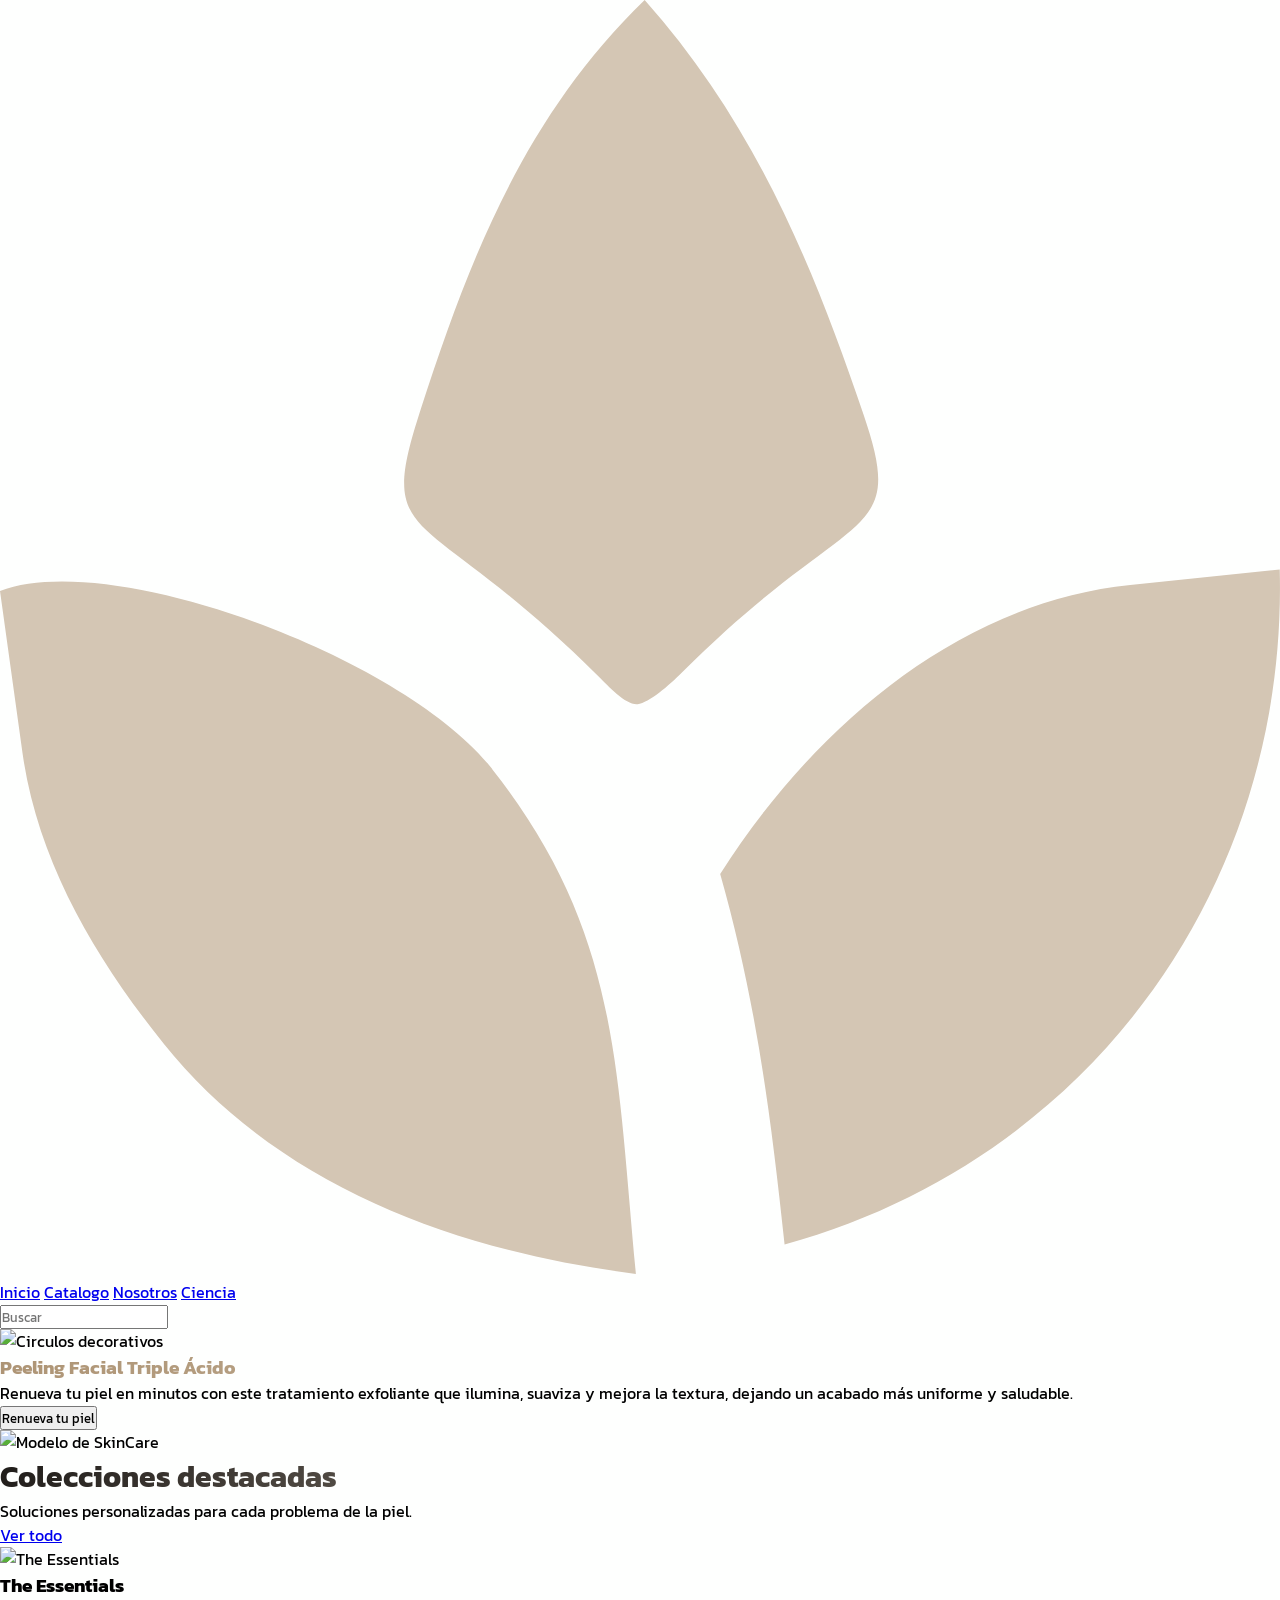
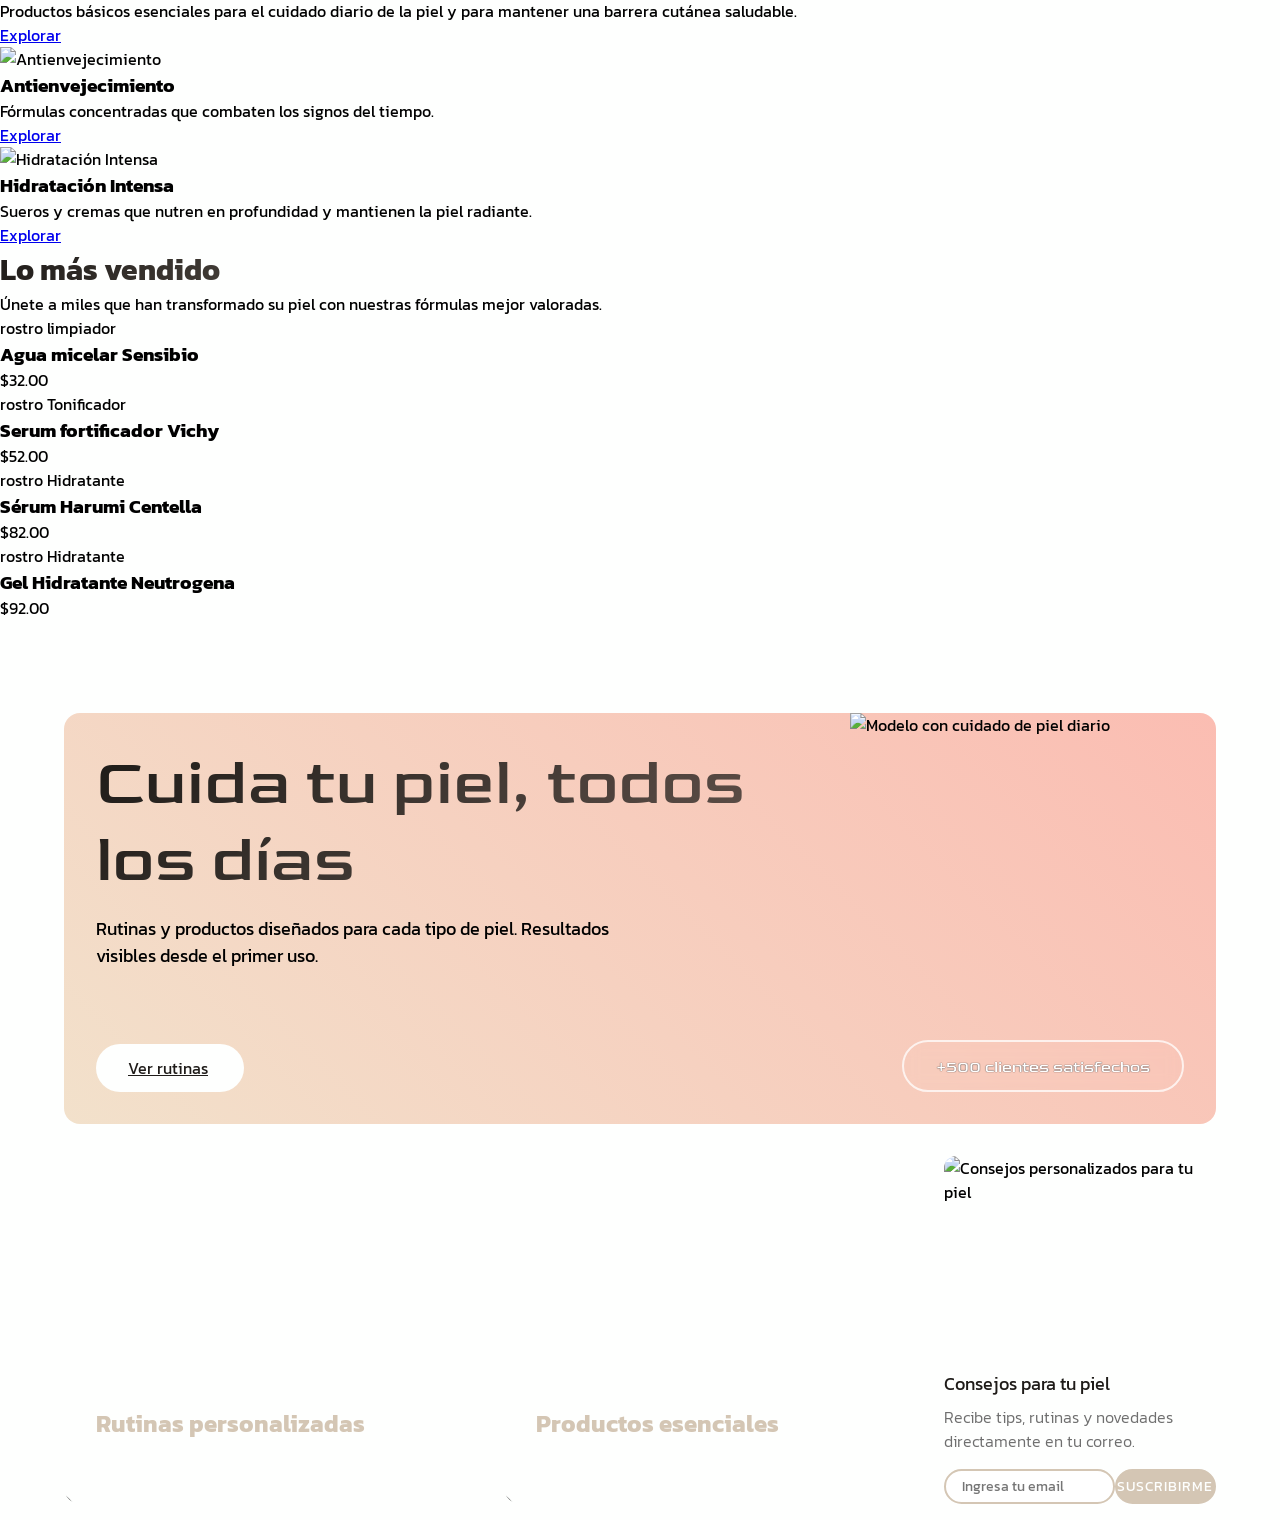
==== index.html @ def303c1 "Update file paths for assets and add Vercel configuration - Changed asset paths in index.html, produ" ====
<!doctype html>
<html lang="es">
  <head>
    <meta charset="UTF-8" />
    <meta name="viewport" content="width=device-width, initial-scale=1.0" />
    <title>Aurea Dream | Glow Natural para tu Piel</title>
    <link
      rel="stylesheet"
      href="https://cdn.jsdelivr.net/npm/the-new-css-reset@1.11.3/css/reset.css"
    />
    <link rel="stylesheet" href="/src/css/index.css" />
    <link
      href="https://cdn.boxicons.com/3.0.8/fonts/basic/boxicons.min.css"
      rel="stylesheet"
    />
    <link
      href="https://cdn.boxicons.com/3.0.8/fonts/filled/boxicons-filled.min.css"
      rel="stylesheet"
    />
    <link
      href="https://cdn.boxicons.com/3.0.8/fonts/brands/boxicons-brands.min.css"
      rel="stylesheet"
    />
  </head>
  <body>
    <main class="contentHero-sectionPage-aureaDream">
      <!-- HEADER SECTION -->

      <header class="contentHeader-sectionHero-aureaDream">
        <section class="bx-logo-and-navbar">
          <div class="bx-logoPage">
            <svg
              id="Capa_1"
              data-name="Capa 1"
              xmlns="http://www.w3.org/2000/svg"
              viewBox="0 0 92.03 91.59"
              fill="var(--ColorBrowm)"
            >
              <path
                d="M49.03,48.36c-.94.94-2.36,2.18-3.18,2.27s-2.04-1.23-2.83-2.01c-12.74-12.7-16.07-8.97-12.77-19.19,3.49-10.79,7.45-21.04,16.1-29.43,8,9.01,12.1,19.12,15.73,29.78,3.21,9.43-.78,6.27-13.05,18.58Z"
              />
              <g>
                <path
                  d="M35.39,55.3c9.19,11.68,8.91,21.41,10.33,36.29-13.25-1.66-25.94-6.53-33.96-16.56-4.99-6.24-9.07-13.16-10.15-20.94l-1.61-11.6c8.04-3.06,29.08,4.78,35.39,12.8Z"
                />
                <path
                  d="M56.41,89.48c-.98-9.15-2.01-17.38-4.63-26.64,6.5-10.23,16.89-19.49,29.48-20.78l10.75-1.11c.59,22.19-13.07,42.28-35.6,48.53Z"
                />
              </g>
            </svg>
          </div>

          <nav class="navbarPage-aureaDream">
            <a href="#" class="itemsNavbar activeNavbar">Inicio</a>
            <a href="#" class="itemsNavbar">Catalogo</a>
            <a href="#" class="itemsNavbar">Nosotros</a>
            <a href="#" class="itemsNavbar">Ciencia</a>
          </nav>
        </section>

        <section class="bx-search-btnsPage-aureaDream">
          <div class="bx-iconSearch-aureaDream">
            <input type="text" id="search" placeholder="Buscar" />
            <div class="bx-iconSearch"><i class="bxs bx-search"></i></div>
          </div>

          <div class="bx-iconsHeader">
            <i class="bxf bx-heart"></i>
            <i class="bxf bx-shopping-bag"></i>
            <i class="bxf bx-user"></i>
          </div>
        </section>
      </header>

      <!-- HERO SECTION -->

      <article class="content__allHeroPage-aureaDream">
        <span class="bx-circleHeroPage-aureaDream"
          ><img
            src="/public/icon/circlesHero.svg"
            alt="Circulos decorativos"
            class="circleHero"
        /></span>
        <section class="content-infoHeroPage-aureaDream">
          <div class="bx-infoIntroduction-skinCare-aureaDream">
            <h1 class="titleHeroPage-aureaDream txtGradient">
              Peeling Facial Triple Ácido
            </h1>

            <p class="txt">
              Renueva tu piel en minutos con este tratamiento exfoliante que
              ilumina, suaviza y mejora la textura, dejando un acabado más
              uniforme y saludable.
            </p>
          </div>

          <div class="bx-buttonsPages-aureaDream">
            <button class="btnAureaDream">Renueva tu piel</button>
          </div>
        </section>

        <section class="contentImage-modelSkinCare-aureaDream">
          <div class="bx-imageModelSkinCare">
            <img
              src="/public/images/skin-care-concept-beautiful-woma.webp"
              alt="Modelo de SkinCare"
              class="modelSkinCare"
            />
          </div>
        </section>

        <span class="bxScrollDown"></span>
      </article>

      <!-- FEATURED SECTION -->

      <article class="content__allFeatured-aureaDream">
        <section class="content-introductionFeatured-aureaDream">
          <div class="bx-introduction">
            <h2 class="titleSecond txtGradient2">Colecciones destacadas</h2>
            <p class="txt">
              Soluciones personalizadas para cada problema de la piel.
            </p>
          </div>

          <a href="#" class="showMore">Ver todo</a>
        </section>

        <!-- PRODUCTOS MOSTRADOS DESDE productFeatured.js -->
        <section class="content__ProductFeatured"></section>
      </article>

      <!-- BEST-SELLING PRODUCTS SECTION -->
      <article class="content__allMoreShopping">
        <section class="moreShopping">
          <header class="bx-introductionMoreShopping">
            <h2 class="titleSecond txtGradient2">Lo más vendido</h2>
            <p class="txt">
              Únete a miles que han transformado su piel con nuestras fórmulas
              mejor valoradas.
            </p>
          </header>

          <!-- PRODUCTOS MOSTRADOS DESDE sellingProduct.js -->
          <article class="content__cardsProductsMoreShopping"></article>
        </section>
      </article>

      <!-- ALL ROUTINES SECTION -->
      <article class="content__allRoutines">
        <section class="contentIntroductionPubli section1">
          <article class="content_InfoRoutinesIntroduction">
            <section class="bx-infoRoutines">
              <h3 class="titlRoutines txtGradient3">
                Cuida tu piel, todos los días
              </h3>
              <p class="txt">
                Rutinas y productos diseñados para cada tipo de piel. Resultados
                visibles desde el primer uso.
              </p>
            </section>

            <div class="bx-btnRoutines">
              <a href="#" class="linkRoutines">Ver rutinas</a>
              <span class="bx-iconArrow">
                <i class="bxf bx-arrow-right-stroke"></i>
              </span>
            </div>
          </article>

          <div class="bx-imageModelRoutines">
            <img
              class="modelRoutines"
              src="/public/images/skinjoy_model_a.webp"
              alt="Modelo con cuidado de piel diario"
            />
          </div>

          <figure class="content-infoCustomers">
            <span class="bx-txt-Customers">+500 clientes satisfechos</span>
          </figure>
        </section>

        <section class="section2 routine-card">
          <div class="bx-contentInfoPersonalizedRoutines">
            <h3 class="titlePersonalizedRoutines">Rutinas personalizadas</h3>
            <p class="txt">
              Descubre combinaciones de productos según tu tipo de piel y
              objetivos.
            </p>
          </div>

          <div class="bx-btn-icon">
            <span class="bx-txtExplorer">Explorar</span>

            <div class="bx-iconArrow">
              <i class="bxf bx-arrow-right-stroke"></i>
            </div>
          </div>
        </section>

        <section class="section3 routine-card">
          <div class="bx-contentInfoPersonalizedRoutines">
            <h3 class="titlePersonalizedRoutines">Productos esenciales</h3>
            <p class="txt">
              Encuentra limpiadores, sérums y cremas para tu cuidado diario.
            </p>
          </div>

          <div class="bx-btn-icon">
            <span class="bx-txtExplorer">Explorar</span>

            <div class="bx-iconArrow">
              <i class="bxf bx-arrow-right-stroke"></i>
            </div>
          </div>
        </section>

        <section class="section4">
          <div class="bx-imgWomen">
            <img
              src="/public/images/modeloSkinCareSuscribite.webp"
              alt="Consejos personalizados para tu piel"
              class="imgWomen"
            />
          </div>

          <section class="bx-contentInfoAdicesRoutines">
            <div class="bx-contentInfoPersonalizedRoutines">
              <span class="titlePersonalizedRoutines titleAdvices"
                >Consejos para tu piel</span
              >
              <p class="txt">
                Recibe tips, rutinas y novedades directamente en tu correo.
              </p>
            </div>

            <div class="bx-contentEmailRoutines">
              <input
                type="email"
                placeholder="Ingresa tu email"
                class="emailRoutines"
              />
              <div class="bx-btnSendRoutines">
                <button type="submit">SUSCRIBIRME</button>
              </div>
            </div>
          </section>
        </section>
      </article>
    </main>
    <script type="module" src="/src/js/main.js"></script>
  </body>
</html>
---- src/css/index.css ----
@import url("https://fonts.googleapis.com/css2?family=Goldman:wght@400;700&family=Kanit:ital,wght@0,100;0,200;0,300;0,400;0,500;0,600;0,700;0,800;0,900;1,100;1,200;1,300;1,400;1,500;1,600;1,700;1,800;1,900&display=swap");
@import url(/src/css/hero.css);
@import url(/src/css/productFeatured.css);
@import url(/src/css/sellingProduct.css);
@import url(/src/css/routines.css);

:root {
  /* ===== Colores ===== */
  --ColorBlack: #1e1b18;
  --ColorGray: #6f6f6f;
  --ColorSoftGray: #e5e5e5;
  --ColorSoftGrayLigther: #f2f2f2;
  --ColorWhite: #fefffe;
  --ColorGreen: #b3dec1;
  --ColorYellow: #fffd98;
  --ColorRed: #ff3e41;
  --ColorBrowm: #d4c6b4;
  --ColorBrowmBlack: #ad9474;

  /* Colores semánticos */
  --color-text: var(--ColorBlack);
  --color-text-muted: var(--ColorBrowm);
  --color-bg: var(--ColorWhite);
  --color-bg-alt: var(--ColorGreen);
  --color-accent: var(--ColorGreen);
  --color-error: var(--ColorRed);
  --color-warning: var(--ColorYellow);
  --gradient-1: linear-gradient(45deg, #f2e1cb, #fbbdb2);

  /* ===== Tipografía ===== */
  --ftKanit: "Kanit", sans-serif;
  --ftGoldman: "Goldman", sans-serif;

  --font-size-xs: 0.75rem; /* 12px */
  --font-size-sm: 0.875rem; /* 14px */
  --font-size-base: 1rem; /* 16px */
  --font-size-lg: 1.125rem; /* 18px */
  --font-size-xl: 1.25rem; /* 20px */
  --font-size-2xl: 1.5rem; /* 24px */
  --font-size-3xl: 1.875rem; /* 30px */
  --font-size-4xl: 2.25rem; /* 36px */
  --font-size-5xl: 3rem; /* 48px */
  --font-size-6xl: 4rem; /* 48px */
  --font-size-8xl: 6rem; /* 96px */

  --font-weight-light: 300;
  --font-weight-normal: 400;
  --font-weight-medium: 500;
  --font-weight-semibold: 600;
  --font-weight-bold: 700;

  --line-height-tight: 1.25;
  --line-height-normal: 1.5;
  --line-height-relaxed: 1.75;
  --line-height-loose: 2;

  --letter-spacing-tight: -0.025em;
  --letter-spacing-normal: 0;
  --letter-spacing-wide: 0.025em;

  /* ===== Espaciado ===== */
  --space-0: 0;
  --space-1: 0.25rem; /* 4px */
  --space-2: 0.5rem; /* 8px */
  --space-3: 0.75rem; /* 12px */
  --space-4: 1rem; /* 16px */
  --space-5: 1.25rem; /* 20px */
  --space-6: 1.5rem; /* 24px */
  --space-8: 2rem; /* 32px */
  --space-10: 2.5rem; /* 40px */
  --space-12: 3rem; /* 48px */
  --space-16: 4rem; /* 64px */
  --space-20: 5rem; /* 80px */
  --space-24: 6rem; /* 96px */

  /* ===== Layout ===== */
  --breakpoint-sm: 640px;
  --breakpoint-md: 768px;
  --breakpoint-lg: 1024px;
  --breakpoint-xl: 1280px;

  /* ===== Bordes ===== */

  --radius-none: 0;
  --radius-sm: 4px;
  --radius-md: 8px;
  --radius-lg: 12px;
  --radius-xl: 16px;
  --radius-2xl: 24px;
  --radius-full: 9999px;

  /* ===== Sombras ===== */
  --shadow-xs: 0 1px 2px rgba(30, 27, 24, 0.04);
  --shadow-sm:
    0 1px 3px rgba(30, 27, 24, 0.06), 0 1px 2px rgba(30, 27, 24, 0.04);
  --shadow-md:
    0 4px 6px -1px rgba(30, 27, 24, 0.07), 0 2px 4px -2px rgba(30, 27, 24, 0.05);
  --shadow-lg:
    0 10px 15px -3px rgba(30, 27, 24, 0.08),
    0 4px 6px -4px rgba(30, 27, 24, 0.05);
  --shadow-xl:
    0 20px 25px -5px rgba(30, 27, 24, 0.1),
    0 8px 10px -6px rgba(30, 27, 24, 0.05);

  /* ===== Transiciones ===== */
  --duration-75: 75ms;
  --duration-100: 100ms;
  --duration-150: 150ms;
  --duration-200: 200ms;
  --duration-300: 300ms;
  --duration-500: 500ms;

  --ease-linear: linear;
  --ease-in: cubic-bezier(0.4, 0, 1, 1);
  --ease-out: cubic-bezier(0, 0, 0.2, 1);
  --ease-in-out: cubic-bezier(0.4, 0, 0.2, 1);

  --transition-fast: var(--duration-150) var(--ease-out);
  --transition-base: var(--duration-200) var(--ease-out);
  --transition-slow: var(--duration-300) var(--ease-out);

  /* ===== Opacidad ===== */
  --opacity-disabled: 0.5;
  --opacity-hover: 0.85;
  --opacity-muted: 0.7;
}

* {
  margin: 0;
  padding: 0;
  box-sizing: border-box;
  font-family: var(--ftKanit);
}

body {
  height: 100%;
  background-color: var(--color-bg);
}

.txtGradient {
  background: linear-gradient(
    135deg,
    var(--ColorBrowmBlack),
    var(--ColorBrowm)
  );
  -webkit-background-clip: text;
  background-clip: text;
  color: transparent;
}

.txtGradient2 {
  background: linear-gradient(135deg, var(--ColorBlack), var(--ColorBrowm));
  -webkit-background-clip: text;
  background-clip: text;
  color: transparent;
}

.txtGradient3 {
  background: linear-gradient(
    135deg,
    var(--ColorBlack),
    hsl(30, 11%, 11%, 65%)
  );
  -webkit-background-clip: text;
  background-clip: text;
  color: transparent;
}

.txtClamp {
  display: -webkit-box;
  -webkit-box-orient: vertical;
  line-clamp: 1;
  -webkit-line-clamp: 2;
  overflow: hidden;
}

.titleSecond {
  font-size: var(--font-size-3xl);
}
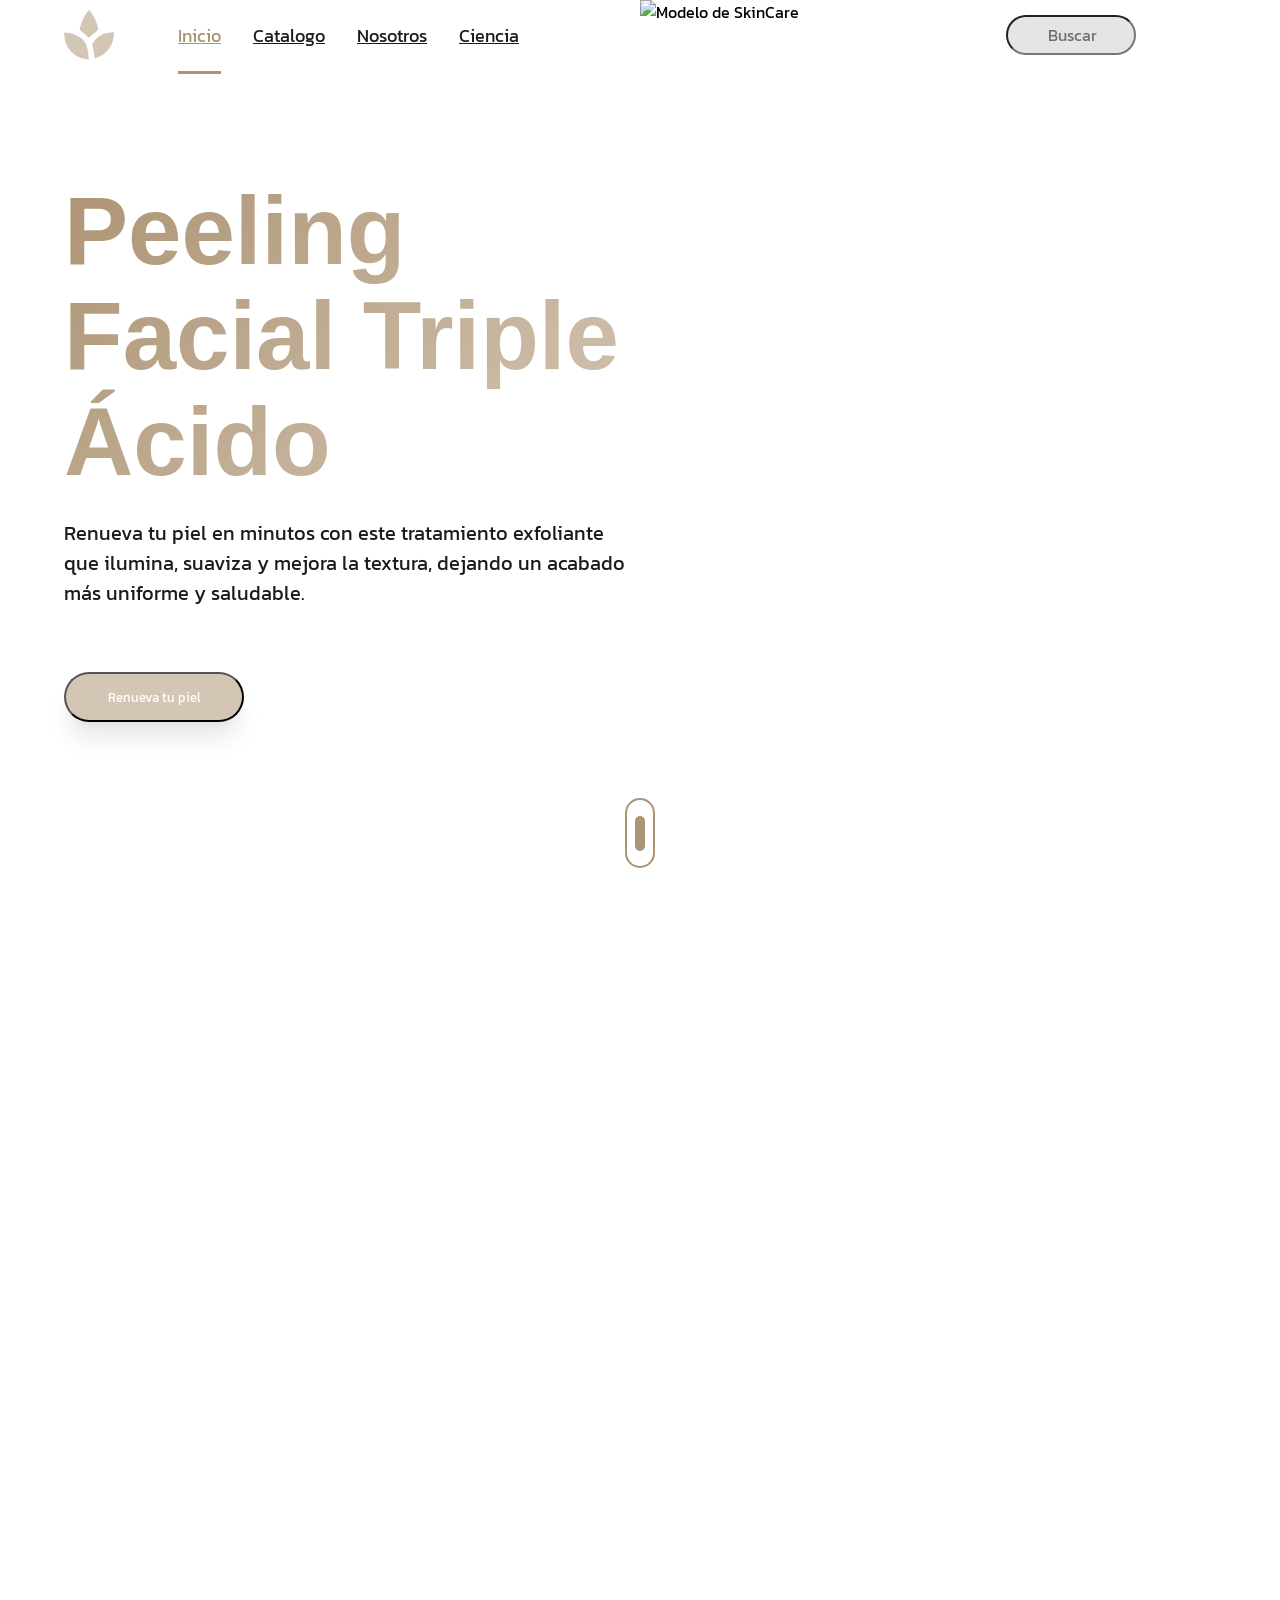
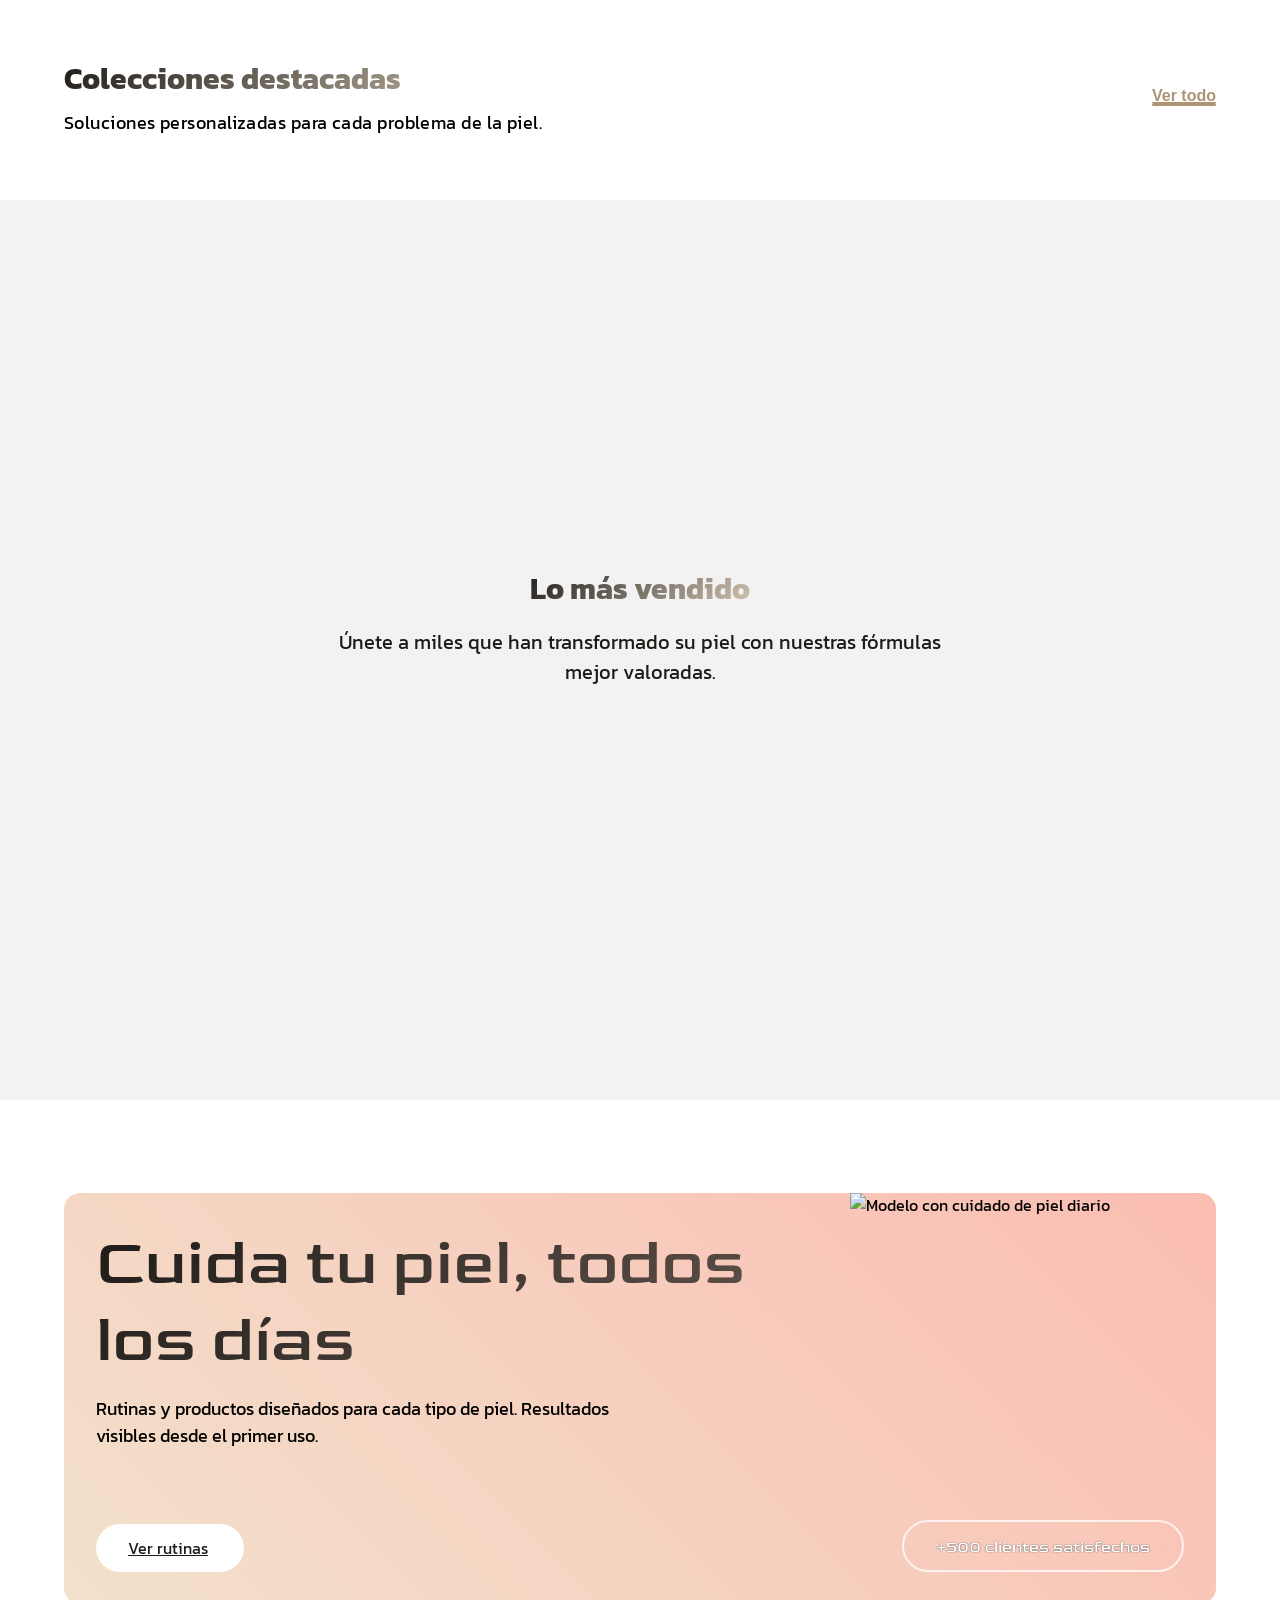
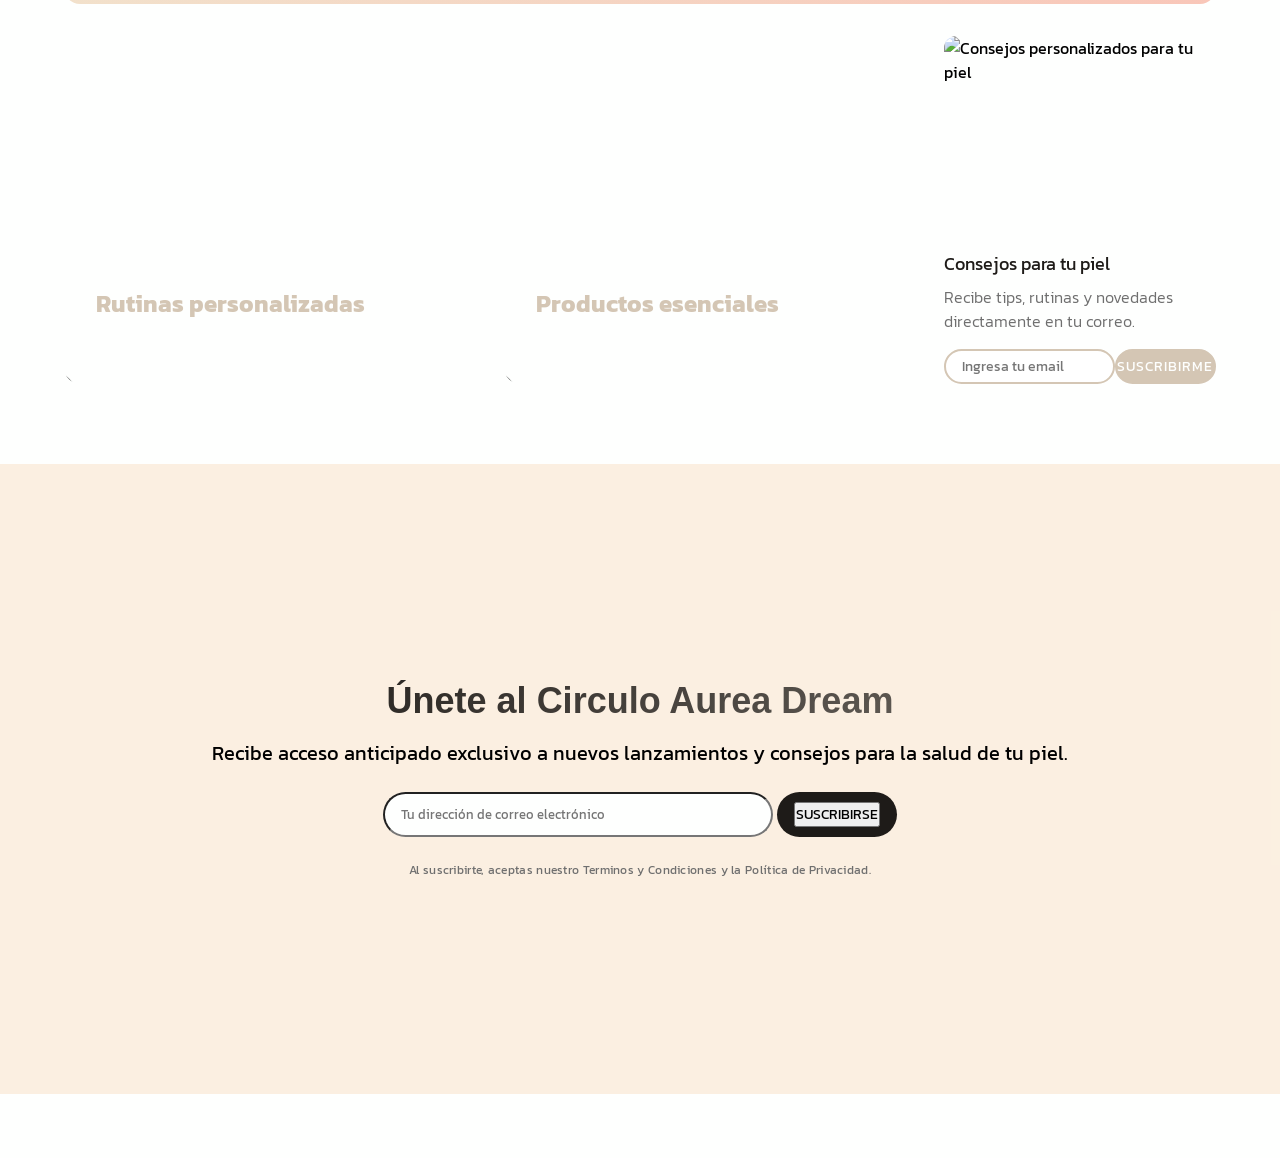
==== commit 784aed18: "Enhance mobile navigation and footer responsiveness - Added a mobile navigation menu with toggle fun" ====
--- a/index.html
+++ b/index.html
@@ -25,7 +25,6 @@
   <body>
     <main class="contentHero-sectionPage-aureaDream">
       <!-- HEADER SECTION -->
-
       <header class="contentHeader-sectionHero-aureaDream">
         <section class="bx-logo-and-navbar">
           <div class="bx-logoPage">
@@ -69,7 +68,20 @@
             <i class="bxf bx-shopping-bag"></i>
             <i class="bxf bx-user"></i>
           </div>
-        </section>
+
+          <nav class="navbarPage-aureaDream navbarPage-aureaDreamMobile">
+            <a href="#" class="itemsNavbar activeNavbar">Inicio</a>
+            <a href="#" class="itemsNavbar">Catalogo</a>
+            <a href="#" class="itemsNavbar">Nosotros</a>
+            <a href="#" class="itemsNavbar">Ciencia</a>
+          </nav>
+
+          <i class="bxf bx-x"></i>
+        </section>
+
+        <div class="bx-iconMenuHamburguese">
+          <i class="bxf bx-menu"></i>
+        </div>
       </header>
 
       <!-- HERO SECTION -->
@@ -109,12 +121,11 @@
           </div>
         </section>
 
-        <span class="bxScrollDown"></span>
+        <a class="bxScrollDown" href="#featured"></a>
       </article>
 
       <!-- FEATURED SECTION -->
-
-      <article class="content__allFeatured-aureaDream">
+      <article class="content__allFeatured-aureaDream" id="featured">
         <section class="content-introductionFeatured-aureaDream">
           <div class="bx-introduction">
             <h2 class="titleSecond txtGradient2">Colecciones destacadas</h2>
@@ -248,6 +259,39 @@
           </section>
         </section>
       </article>
+
+      <!-- JOIN AUREA CIRCLE SECTION -->
+      <article class="content__allJoinAureaCircle">
+        <section class="bx-introductionInfo-joinAureaCircle">
+          <h2 class="titleSecond txtGradient3">Únete al Circulo Aurea Dream</h2>
+          <p class="txt">
+            Recibe acceso anticipado exclusivo a nuevos lanzamientos y consejos
+            para la salud de tu piel.
+          </p>
+        </section>
+
+        <section class="contain-inputsJoinAureaCircle">
+          <input
+            type="text"
+            id="inputJoinAureaDream"
+            placeholder="Tu dirección de correo electrónico"
+          />
+
+          <div class="bx-btnJoinAureaDream">
+            <button type="submit" class="bx-inputsJoinAureaCircle">
+              Suscribirse
+            </button>
+          </div>
+        </section>
+
+        <p class="txtSubscript">
+          Al suscribirte, aceptas nuestro Terminos y Condiciones y la Política
+          de Privacidad.
+        </p>
+      </article>
+
+      <!-- FOOTER PAGE SECTION -->
+      <footer class="content_allFooterSection-aureaDream"></footer>
     </main>
     <script type="module" src="/src/js/main.js"></script>
   </body>
--- a/src/css/index.css
+++ b/src/css/index.css
@@ -3,10 +3,12 @@
 @import url(/src/css/productFeatured.css);
 @import url(/src/css/sellingProduct.css);
 @import url(/src/css/routines.css);
+@import url(/src/css/footer.css);
 
 :root {
   /* ===== Colores ===== */
   --ColorBlack: #1e1b18;
+  --ColorSoftBlack: #2e2b28;
   --ColorGray: #6f6f6f;
   --ColorSoftGray: #e5e5e5;
   --ColorSoftGrayLigther: #f2f2f2;
@@ -15,6 +17,7 @@
   --ColorYellow: #fffd98;
   --ColorRed: #ff3e41;
   --ColorBrowm: #d4c6b4;
+  --ColorSoftBrowm: #faebd8c5;
   --ColorBrowmBlack: #ad9474;
 
   /* Colores semánticos */
@@ -132,9 +135,18 @@
   font-family: var(--ftKanit);
 }
 
+html {
+  scroll-behavior: smooth;
+}
+
 body {
   height: 100%;
   background-color: var(--color-bg);
+}
+
+.activeBgHeaderPage {
+  background-color: var(--color-bg);
+  box-shadow: var(--shadow-lg);
 }
 
 .txtGradient {
@@ -177,3 +189,195 @@
 .titleSecond {
   font-size: var(--font-size-3xl);
 }
+
+.content__allJoinAureaCircle {
+  width: 100%;
+  height: 70vh;
+  background-color: var(--ColorSoftBrowm);
+
+  display: flex;
+  flex-direction: column;
+  justify-content: center;
+  align-items: center;
+  margin-top: var(--space-16);
+  gap: var(--space-6);
+
+  .bx-introductionInfo-joinAureaCircle {
+    display: flex;
+    flex-direction: column;
+    gap: var(--space-4);
+    text-align: center;
+
+    .titleSecond {
+      font-size: var(--font-size-4xl);
+      font-family: var(--ftGoldman);
+    }
+
+    .txt {
+      font-size: var(--font-size-xl);
+    }
+  }
+
+  .contain-inputsJoinAureaCircle {
+    display: flex;
+    align-items: center;
+    gap: var(--space-1);
+
+    #inputJoinAureaDream {
+      background-color: var(--color-bg);
+      width: 390px;
+      height: 45px;
+      border-radius: 999px;
+      text-indent: 1rem;
+    }
+
+    .bx-btnJoinAureaDream {
+      width: 120px;
+      height: 45px;
+      background-color: var(--ColorBlack);
+      border-radius: 999px;
+      color: var(--color-bg);
+      display: flex;
+      align-items: center;
+      justify-content: center;
+      cursor: pointer;
+      transition: var(--transition-base);
+
+      .bx-inputsJoinAureaCircle {
+        font-size: var(--font-size-sm);
+        text-transform: uppercase;
+        font-family: var(--ftKanit) !important;
+        cursor: pointer;
+      }
+
+      &:hover {
+        background-color: var(--ColorSoftBlack);
+      }
+    }
+  }
+
+  .txtSubscript {
+    font-size: var(--font-size-xs);
+    letter-spacing: 0.3px;
+    color: var(--ColorGray);
+  }
+}
+
+.bx-iconMenuHamburguese {
+  display: none !important;
+}
+
+.bx-x {
+  display: none !important;
+}
+
+.bx-iconMenuHamburguese.activeMenuBox {
+  .bx-x {
+    display: block;
+  }
+
+  .bx-menu {
+    display: none;
+  }
+}
+
+.navbarPage-aureaDream {
+  display: flex;
+  align-items: center;
+  gap: var(--space-8);
+
+  .itemsNavbar {
+    position: relative;
+    font-size: var(--font-size-lg);
+    color: var(--ColorBlack);
+    transition: var(--transition-slow);
+
+    &::before {
+      content: "";
+      position: absolute;
+      width: 0;
+      height: 3px;
+      background-color: var(--ColorBrowm);
+      left: 0;
+      bottom: -1.6rem;
+      transition: var(--transition-slow);
+      user-select: none;
+      pointer-events: none;
+    }
+
+    &:hover {
+      color: var(--ColorBrowm);
+
+      &::before {
+        width: 100%;
+      }
+    }
+  }
+
+  .activeNavbar {
+    color: var(--ColorBrowmBlack) !important;
+
+    &::before {
+      width: 100%;
+      background-color: var(--ColorBrowmBlack) !important ;
+    }
+  }
+}
+
+/*QUERY JOIN AUREA CIRCLE SECTION*/
+@media (max-width: 768px) {
+  .bx-x {
+    display: block !important;
+  }
+
+  .bx-iconMenuHamburguese {
+    display: block !important;
+  }
+
+  .content__allJoinAureaCircle {
+    padding: 0 var(--space-8);
+
+    .bx-introductionInfo-joinAureaCircle {
+      .txt {
+        font-size: var(--font-size-base);
+        width: 45ch;
+      }
+    }
+
+    .contain-inputsJoinAureaCircle {
+      margin-top: 1.5rem;
+    }
+  }
+}
+
+@media (max-width: 376px) {
+  .content__allJoinAureaCircle {
+    padding: var(--space-8) var(--space-4);
+
+    .bx-introductionInfo-joinAureaCircle {
+      width: 100%;
+
+      .txt {
+        width: 100%;
+      }
+    }
+
+    .contain-inputsJoinAureaCircle {
+      width: 100%;
+      flex-direction: column;
+      gap: var(--space-4);
+
+      #inputJoinAureaDream {
+        width: 100%;
+      }
+
+      .bx-btnJoinAureaDream {
+        width: 100%;
+      }
+    }
+
+    .txtSubscript {
+      text-align: center;
+    }
+  }
+}
